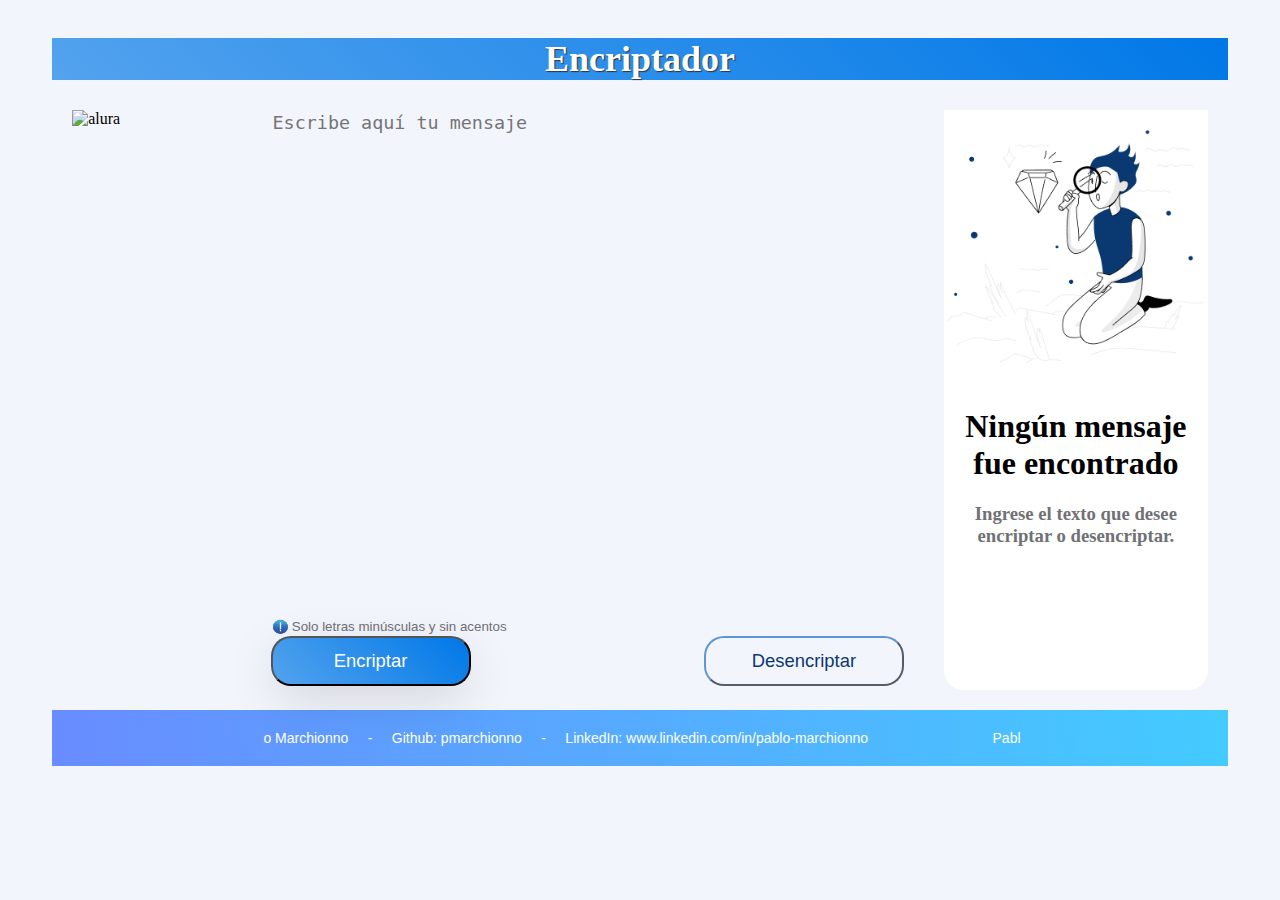
==== index.html @ cb8311ba "first commit" ====
<!DOCTYPE html>
<html lang="en">
  <head>
    <meta charset="utf-8" />
    <title>Encriptador</title>
    <link rel="stylesheet" href="./encriptador.css" />
  </head>

  <body onLoad="scroll();">
    <div class="content">
      <h2 class="encriptador_tittle">Encriptador</h2>
      <div class="content-areas">
          <div class="letter">
            <img src="./images/alura.png" alt="alura" />
  
            <!-- <figure class="icon-cards mt-3">
              <div class="icon-cards__content">
                <div
                  class="icon-cards__item d-flex align-items-center justify-content-center"
                >
                  <span class="h1"><img src="./images/github.png" alt="github logo" /></span>
                </div>
                <div
                  class="icon-cards__item d-flex align-items-center justify-content-center"
                >
                  <span class="h1"><img src="./images/linkedin.png" alt="linkedin logo" /></span>
                </div>
                <div
                  class="icon-cards__item d-flex align-items-center justify-content-center"
                >
                  <span class="h1"><img src="./images/github.png" alt="github logo" /></span>
                </div>
                
              </div>
            </figure> -->
  
            <!-- <div class="content__container">
              <ul class="content__container__list">
                <li class="content__container__list__item">
                  <a
                    href="https://github.com/pmarchionno"
                    target="_blank"
                    rel="noopener noreferrer"
                    ><img src="./images/github.png" alt="github logo" /></a
                  >GitHub
                </li>
                <li class="content__container__list__item">
                  <a
                    href="https://www.linkedin.com/in/pablo-marchionno/"
                    target="_blank"
                    rel="noopener noreferrer"
                    ><img src="./images/linkedin.png" alt="linkedin logo" /></a
                  >LinkeIn
                </li>
                <li class="content__container__list__item">
                  <a
                    href="https://github.com/pmarchionno"
                    target="_blank"
                    rel="noopener noreferrer"
                    ><img src="./images/github.png" alt="github logo" /></a
                  >GitHub
                </li>
                <li class="content__container__list__item">
                  <a
                    href="https://www.linkedin.com/in/pablo-marchionno/"
                    target="_blank"
                    rel="noopener noreferrer"
                    ><img src="./images/linkedin.png" alt="linkedin logo" /></a
                  >LinkeIn
                </li>
              </ul>
            </div> -->
        </div>

        <div class="area1">
          <textarea
            name="mensaje1"
            id="mensaje1"
            class="textarea-enc"
            rows="10"
            cols="50"
            placeholder="Escribe aquí tu mensaje"
          ></textarea>

          <div class="alert-div">
            <img src="./images//alert2.png" alt="alert" class="alert-img" />
            <input
              type="text"
              class="input-alert-message"
              value="Solo letras minúsculas y sin acentos"
              readonly
            />
          </div>

          <div class="btn-content">
            <button
              name="encriptar"
              onclick="encriptar()"
              class="btn-encriptar"
            >
              Encriptar
            </button>
            <button
              name="recibir"
              onclick="desencriptar()"
              class="btn-desencriptar"
            >
              Desencriptar
            </button>
          </div>
        </div>

        <div class="area2">
          <textarea
            name="mensaje2"
            id="mensaje2"
            class="textarea-dec no-visible"
            rows="10"
            cols="50"
            readonly
            placeholder="Aquí se verá tu mensaje encriptado/desencriptado"
          ></textarea>
          <div class="textarea-background" id="textarea-background-id">
            <img
              src="./images/nada.png"
              alt="image-nada"
              name="image-nada"
              class="image-nada"
            />
            <h1 class="text-center" style="display: block">
              Ningún mensaje fue encontrado
            </h1>
            <h3 class="text-center2" style="display: block">
              Ingrese el texto que desee encriptar o desencriptar.
            </h3>
          </div>
          
          <div class="btn-content-copy" name="btn-content-copy">
            <div class="alert-div2">
              <input
                type="text"
                class="input-alert-message"
                value=""
                readonly
              />
            </div>

            <div class="btn-copy-class">
              <button
                name="copiar"
                id="copiar"
                onclick="copiarAlPortapapeles()"
                class="btn-copy"
                style="display: none"
              >
                Copiar
              </button>

            </div>
          </div>

        </div>

      </div>

      

    <footer>
        <form name="frm" class="frm-rodapie">
          <div class="rodapie-topo">
            <div class="container"><a href="#" class="rodapie-topo__label">
              <input type="text" name="w" class="rodapie" readonly />
              </a>
          </div>
        </form>
    </footer>

    <script>
      var mensaje1 = document.getElementsByName("mensaje1");
      var mensaje2 = document.getElementsByName("mensaje2");

      var btnEncriptar = document.getElementsByName("encriptar");
      var btnDesencriptar = document.getElementsByName("desencriptar");

      var dic = {
        e: "enter",
        i: "imes",
        a: "ai",
        o: "ober",
        u: "ufat",
      };

      function encriptar() {
        let texto = document.querySelectorAll("textarea")[0].value;
        let result = "";

        if (
          texto.indexOf(dic["a"]) >= 0 ||
          texto.indexOf(dic["e"]) >= 0 ||
          texto.indexOf(dic["i"]) >= 0 ||
          texto.indexOf(dic["o"]) >= 0 ||
          texto.indexOf(dic["u"]) >= 0
        ) {
          var notification = new Notification(
            "El mensaje ya se encuentra encriptado"
          );
          setTimeout(function () {
            notification.close();
          }, 2000);
          alert("El mensaje ya se encuentra encriptado");
        } else {
          for (let i = 0; i < texto.length; i++) {
            if (dic[texto[i]]) {
              result += dic[texto[i]];
            } else {
              result += texto[i];
            }
          }
          if (result.length > 0) {
            document
              .querySelectorAll("textarea")[1]
              .setAttribute("class", "textarea-dec");

            document.getElementById("textarea-background-id").style.display =
              "none";
            document.getElementById("copiar").style.display = "block";

            var notification = new Notification(
              "El mensaje ha sido encriptado"
            );
            setTimeout(function () {
              notification.close();
            }, 2000);
          } else {
            document
              .querySelectorAll("textarea")[1]
              .setAttribute("class", "no-visible");

            document.getElementById("textarea-background-id").style.display =
              "block";
            document.getElementById("copiar").style.display = "none";
          }
          document.querySelectorAll("textarea")[1].value = result;
        }
      }

      function replaceTextDic(texto) {
        let result = texto;

        for (var i in dic) {
          result = result.replaceAll(dic[i], i);
        }

        if (result.length > 0) {
          document
            .querySelectorAll("textarea")[1]
            .setAttribute("class", "textarea-dec");
        } else {
          document
            .querySelectorAll("textarea")[1]
            .setAttribute("class", "no-visible");
        }
        return result;
      }

      function desencriptar() {
        let texto = document.querySelectorAll("textarea")[0].value;
        let result = "";

        result = replaceTextDic(texto);
        document.querySelectorAll("textarea")[1].value = result;
        if (result.length > 0) {
          document.getElementById("textarea-background-id").style.display =
            "none";
          document.getElementById("copiar").style.display = "block";
          var notification = new Notification(
            "El mensaje ha sido desencriptado"
          );
          setTimeout(function () {
            notification.close();
          }, 2000);
        } else {
          document.getElementById("textarea-background-id").style.display =
            "block";
          document.getElementById("copiar").style.display = "none";
        }
      }

      function copiarTextClipBoard_v1() {
        let texto = document.querySelectorAll("textarea")[1];
        let copy = texto.select();
        document.execCommand("copy");
        var notification = new Notification("El mensaje ha sido copiado");
        setTimeout(function () {
          notification.close();
        }, 2000);

        alert("Copied!");
      }

      function copiarAlPortapapelesOK() {
        let textarea = document.querySelectorAll("textarea")[1].select();
        document.execCommand("copy");
      }

      function copiarAlPortapapeles() {
        // Creamos un campo de texto "oculto"
        var aux = document.createElement("textarea");
        // Añadimos el campo a la página
        document.body.appendChild(aux);

        let texto = document.querySelectorAll("textarea")[1].value;
        // Asignamos el contenido del elemento
        aux.setAttribute("value", texto);
        aux.value = texto;
        aux.setAttribute("readonly", "");

        // Seleccionamos todo el contenido del campo
        aux.select();

        // Copiamos el texto seleccionado
        document.execCommand("copy");

        // Eliminamos el campo de la página
        document.body.removeChild(aux);
        var notification = new Notification("El mensaje ha sido copiado");
        setTimeout(function () {
          notification.close();
        }, 2000);
      }

      var rodapie =
        "Pablo Marchionno     -     " +
        "Github: pmarchionno     -     " +
        "LinkedIn: www.linkedin.com/in/pablo-marchionno                                ";

      function scroll() {
        document.frm.w.value = rodapie;
        rodapie = rodapie.substring(1, rodapie.length) + rodapie.charAt(0);
        window.setTimeout("scroll()", 150);
      }

      function classToggleAnimation() {
        var el = document.querySelector(".icon-cards__content");
        el.classList.toggle("step-animation");
      }

      // document
      //   .querySelector("#toggle-animation")
      //   .addEventListener("click", classToggleAnimation);
    </script>
  </body>
</html>
---- encriptador.css ----
body {
  display: grid;
  justify-content: center;
  background-color: rgb(243, 245, 252);
}

.encriptador_tittle {
  font-family: 'Dancing Script', cursive;
  text-align: center;
	font-size: 36px;
	/* margin-bottom: 30px; */
  width: 100%;
	/* height: 100%; */
	/* padding: 50px; */
	color: #FFF;
	text-shadow: 1px 1px 1px #333;
  background-image: linear-gradient(45deg, rgba(0, 120, 231, 0.66), #0078e7);
  /* font-weight: 700;
  line-height: 24px;
  margin-bottom: 1rem; */
}

.content {
  /* width: 1440px;
  height: 1024px; */
  border-color: cornflowerblue;
  /* border: dashed; */
  background-color: rgb(243, 245, 252);
}

.content-areas {
  display: flex;
  /* margin: 10px 20px 10px 20px; */
}

button {
  border-radius: 20px;
  width: 200px;
  height: 50px;
}

textarea {
  resize: none;
}

.btn-content {
  display: flex;
  justify-content: space-between;
}

.btn-copy-class {
  display: flex;
  justify-content: center;
}

.btn-content-copy {
  display: flex;
  justify-content: center;
  flex-direction: column;
}

.btn-encriptar {
  background: linear-gradient(45deg, rgba(0, 120, 231, 0.66), #0078e7);
  box-shadow: 0 14px 50px -4px hsla(0, 0%, 0%, 0.15);
  color: white;
  font-size: 1.15rem;
  cursor: pointer;
}

.btn-desencriptar {
  background-color: transparent;
  color: rgb(10, 56, 113);
  border-color: rgb(10, 56, 113, 0.66);
  font-size: 1.15rem;
  cursor: pointer;
}

.btn-copy {
  background-color: transparent;
  color: rgb(10, 56, 113);
  border-color: rgb(10, 56, 113, 0.66);
  font-size: 1.15rem;
  cursor: pointer;
}

.btn-copy-no-visible {
  background-color: transparent;
  color: rgb(10, 56, 113);
  border-color: rgb(10, 56, 113, 0.66);
  font-size: 1.15rem;
  cursor: pointer;
  visibility: hidden;
}

.textarea-enc {
  width: 100%;
  background-color: transparent;
  border: none;
  height: 500px;
  font-size: 1.15rem;
  color: rgb(10, 56, 113);
}

.textarea-enc:focus {
  outline: none;
}

.textarea-dec {
  width: 100%;
  background-color: transparent;
  border: none;
  height: 500px;
  font-size: 1.15rem;
}

.textarea-dec:focus {
  outline: none;
}

.textarea-init {
  width: 100%;
  background-color: transparent;
  border: none;
  height: 500px;
  font-size: 1.15rem;
  background-image: url("./images/nada.png");
  background-repeat: no-repeat;
}

.textarea-background {
  width: 100%;
  height: 500px;
}

.letter {
  width: 15%;
  margin: 0px 20px 0px 20px;
}

.area1 {
  width: 60%;
  margin: 0px 20px 0px 20px;
}

.area2 {
  width: 25%;
  height: 580px;
  background-color: white;
  border-radius: 20px;
  margin: 0px 20px 20px 20px;
}

.frm-rodapie {
  width: 100%;
}

.rodapie {
  border: none;
  background-color: transparent;
  width: 100%;
  color: white;
  font-size: 14px;
  /* text-transform: uppercase; */
  text-decoration: none;
  text-align: center;
}

.rodapie:focus {
  outline: none;
}

.rodapie-topo {
  background-image: linear-gradient(265deg, #43cbff, #688cff);
  padding: 1.2em 0;
  color: white;
}

.rodapie-topo::after,
.rodapie-topo::before {
  box-sizing: inherit;
  margin: 0;
  padding: 0;
}

.rodapie-topo__label:hover {
  opacity: 0.5;
}

.input-alert-message {
  width: 100%;
  background-color: transparent;
  border: none;
  color: rgb(112, 113, 117);
}

.input-alert-message:focus {
  outline: none;
}

.alert-div {
  color: rgb(112, 113, 117);
  display: flex;
}

.alert-div {
  color: rgb(112, 113, 117);
  display: flex;
  height: 18px;
}

.alert-img {
  width: 20px;
}

.image-nada {
  display: inline;
  width: 100%;
  height: auto;
}

.no-visible {
  display: none;
}

.text-center {
  text-align: center;
}

.text-center2 {
  text-align: center;
  color: rgb(112, 113, 117);
}

.frm-rodapie {
  width: 100%;
}

@media only screen and (max-width: 600px) {
  .content {
    /* width: 576; */
    /* height: 1024px; */
    border-color: cornflowerblue;
    /* border: dashed; */
    background-color: rgb(243, 245, 252);
    /* background-color: blueviolet; */
  }

  .textarea-init {
    width: 100%;
    background-color: transparent;
    border: none;
    height: 500px;
    font-size: 1.15rem;
  }

  .content-areas {
    display: flex;
    margin: 10px 30px 10px 10px;
    flex-direction: column;
  }

  .letter {
    width: 100%;
    margin: 0px 10px 0 10px;
  }
  
  .area1 {
    width: 100%;
    margin: 0px 10px 0 10px;
  }
  
  .area2 {
    width: 100%;
    height: 250px;
    background-color: white;
    border-radius: 20px;
    margin: 0px 10px 0 10px;
  }
  
  .btn-content {
    display: flex;
    justify-content: space-between;
    flex-direction: column;
  }

  .textarea-dec {
    width: 100%;
    background-color: transparent;
    border: none;
    height: 150px;
    font-size: 1.15rem;
  }

  button {
    border-radius: 20px;
    width: 100%;
    height: 50px;
    margin: 10px 0 5px 0px;
  }

  .image-nada {
    display: inline;
    width: 0px;
    height: 0px;
  }
  
  .btn-copy {
    background-color: transparent;
    color: rgb(10, 56, 113);
    border-color: rgb(10, 56, 113, 0.66);
    font-size: 1.15rem;
    cursor: pointer;
    width: 90%;
  }
}

/* ***************************** */
.icon-cards {
  position: relative;
  width: 60vw;
  height: 40vw;
  max-width: 380px;
  max-height: 250px;
  margin: 0;
  color: white;
  perspective: 1000px;
  transform-origin: center;
}
.icon-cards__content {
  position: absolute;
  width: 100%;
  height: 100%;
  transform-origin: center;
  transform-style: preserve-3d;
  transform: translateZ(-30vw) rotateY(0);
  animation: carousel 10s infinite cubic-bezier(0.77, 0, 0.175, 1) forwards;
}
.icon-cards__content.step-animation {
  animation: carousel 8s infinite steps(1) forwards;
}
.icon-cards__item {
  position: absolute;
  top: 0;
  left: 0;
  right: 0;
  bottom: 0;
  width: 60vw;
  height: 40vw;
  max-width: 380px;
  max-height: 250px;
  box-shadow: 0 5px 20px rgba(0, 0, 0, 0.1);
  border-radius: 6px;
  transform-origin: center;
}
.icon-cards__item:nth-child(1) {
  background: #fdd94f;
  transform: rotateY(0) translateZ(35vw);
}
.icon-cards__item:nth-child(2) {
  background: #f87949;
  transform: rotateY(120deg) translateZ(35vw);
}
.icon-cards__item:nth-child(3) {
  background: #fbab48;
  transform: rotateY(240deg) translateZ(35vw);
}
@keyframes carousel {
  0%,
  17.5% {
    transform: translateZ(-35vw) rotateY(0);
  }
  27.5%,
  45% {
    transform: translateZ(-35vw) rotateY(-120deg);
  }
  55%,
  72.5% {
    transform: translateZ(-35vw) rotateY(-240deg);
  }
  82.5%,
  100% {
    transform: translateZ(-35vw) rotateY(-360deg);
  }
}

/* ******************************* */

.content__container {
  font-weight: 600;
  overflow: hidden;
  height: 40px;
  padding: 0 40px;
}
.content__container:before {
  content: "[";
  left: 0;
}
.content__container:after {
  content: "]";
  position: absolute;
  right: 0;
}
.content__container:after,
.content__container:before {
  position: absolute;
  top: 0;
  color: #16a085;
  font-size: 42px;
  line-height: 40px;
  -webkit-animation-name: opacity;
  -webkit-animation-duration: 2s;
  -webkit-animation-iteration-count: infinite;
  animation-name: opacity;
  animation-duration: 2s;
  animation-iteration-count: infinite;
}
.content__container__text {
  display: inline;
  float: left;
  margin: 0;
}

.content__container__list {
  margin-top: 0;
  padding-left: 110px;
  text-align: left;
  list-style: none;
  -webkit-animation-name: change;
  -webkit-animation-duration: 10s;
  -webkit-animation-iteration-count: infinite;
  animation-name: change;
  animation-duration: 10s;
  animation-iteration-count: infinite;
}
.content__container__list__item {
  line-height: 40px;
  margin: 0;
}
@-webkit-keyframes opacity {
  0%,
  100% {
    opacity: 0;
  }
  50% {
    opacity: 1;
  }
}
@-webkit-keyframes change {
  0%,
  12.66%,
  100% {
    transform: translate3d(0, 0, 0);
  }
  16.66%,
  29.32% {
    transform: translate3d(0, -25%, 0);
  }
  33.32%,
  45.98% {
    transform: translate3d(0, -50%, 0);
  }
  49.98%,
  62.64% {
    transform: translate3d(0, -75%, 0);
  }
  66.64%,
  79.3% {
    transform: translate3d(0, -50%, 0);
  }
  83.3%,
  95.96% {
    transform: translate3d(0, -25%, 0);
  }
}
@-o-keyframes opacity {
  0%,
  100% {
    opacity: 0;
  }
  50% {
    opacity: 1;
  }
}
@-o-keyframes change {
  0%,
  12.66%,
  100% {
    transform: translate3d(0, 0, 0);
  }
  16.66%,
  29.32% {
    transform: translate3d(0, -25%, 0);
  }
  33.32%,
  45.98% {
    transform: translate3d(0, -50%, 0);
  }
  49.98%,
  62.64% {
    transform: translate3d(0, -75%, 0);
  }
  66.64%,
  79.3% {
    transform: translate3d(0, -50%, 0);
  }
  83.3%,
  95.96% {
    transform: translate3d(0, -25%, 0);
  }
}
@-moz-keyframes opacity {
  0%,
  100% {
    opacity: 0;
  }
  50% {
    opacity: 1;
  }
}
@-moz-keyframes change {
  0%,
  12.66%,
  100% {
    transform: translate3d(0, 0, 0);
  }
  16.66%,
  29.32% {
    transform: translate3d(0, -25%, 0);
  }
  33.32%,
  45.98% {
    transform: translate3d(0, -50%, 0);
  }
  49.98%,
  62.64% {
    transform: translate3d(0, -75%, 0);
  }
  66.64%,
  79.3% {
    transform: translate3d(0, -50%, 0);
  }
  83.3%,
  95.96% {
    transform: translate3d(0, -25%, 0);
  }
}
@keyframes opacity {
  0%,
  100% {
    opacity: 0;
  }
  50% {
    opacity: 1;
  }
}
@keyframes change {
  0%,
  12.66%,
  100% {
    transform: translate3d(0, 0, 0);
  }
  16.66%,
  29.32% {
    transform: translate3d(0, -25%, 0);
  }
  33.32%,
  45.98% {
    transform: translate3d(0, -50%, 0);
  }
  49.98%,
  62.64% {
    transform: translate3d(0, -75%, 0);
  }
  66.64%,
  79.3% {
    transform: translate3d(0, -50%, 0);
  }
  83.3%,
  95.96% {
    transform: translate3d(0, -25%, 0);
  }
}

/***********************/
.artigos-topo {
  background-image: linear-gradient(265deg, #43cbff, #688cff);
  padding: 1.2em 0;
  color: white;
}

.artigos-topo::after,
.artigos-topo::before {
  box-sizing: inherit;
  margin: 0;
  padding: 0;
}

.artigos-topo__label:hover {
  opacity: 0.5;
}

.artigos-topo__label {
  color: white;
  font-size: 14px;
  text-transform: uppercase;
  text-decoration: none;
}
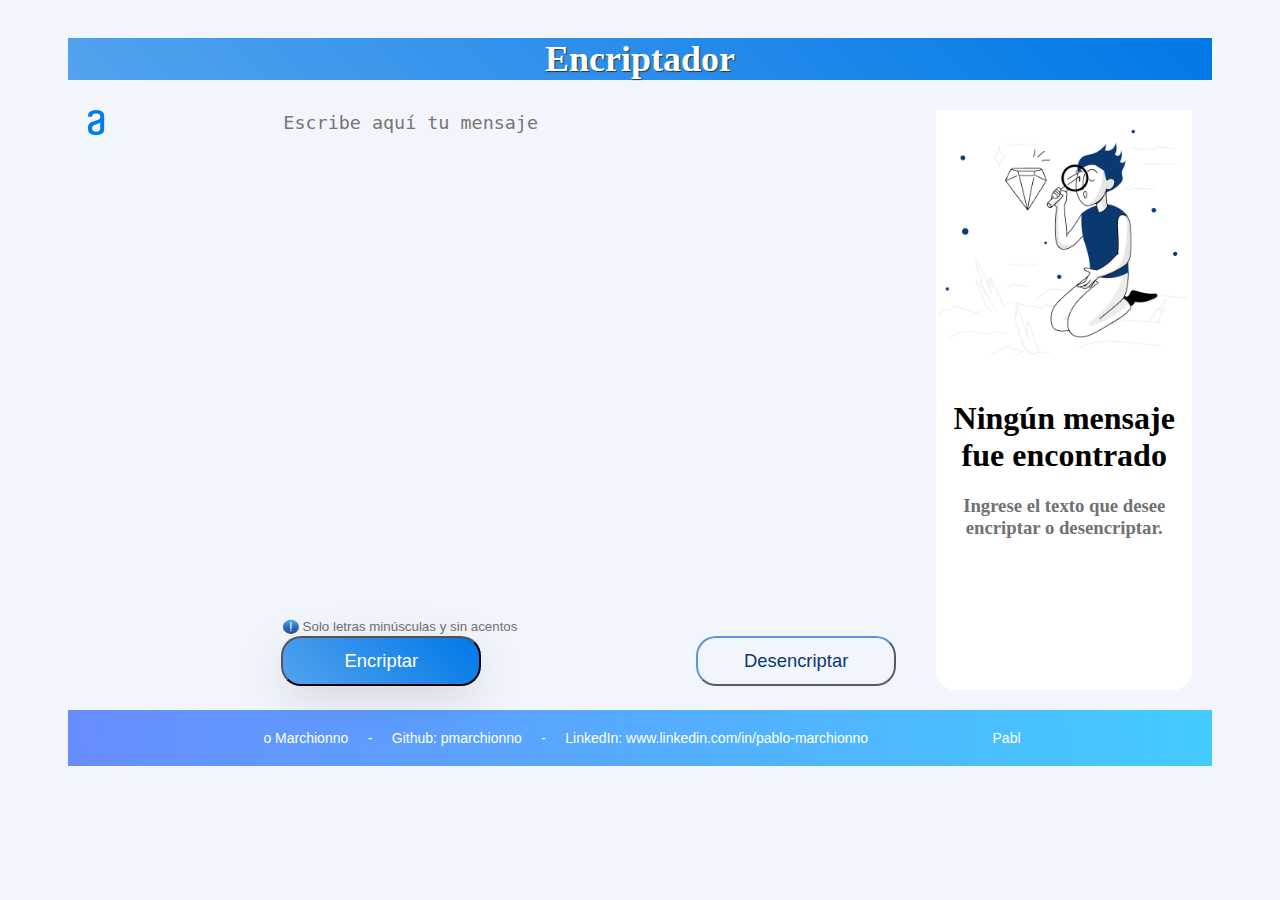
==== commit d6f8e727: "add readme" ====
--- a/index.html
+++ b/index.html
@@ -3,7 +3,7 @@
   <head>
     <meta charset="utf-8" />
     <title>Encriptador</title>
-    <link rel="stylesheet" href="./encriptador.css" />
+    <link rel="stylesheet" href="style.css">
   </head>
 
   <body onLoad="scroll();">
@@ -12,65 +12,7 @@
       <div class="content-areas">
           <div class="letter">
             <img src="./images/alura.png" alt="alura" />
-  
-            <!-- <figure class="icon-cards mt-3">
-              <div class="icon-cards__content">
-                <div
-                  class="icon-cards__item d-flex align-items-center justify-content-center"
-                >
-                  <span class="h1"><img src="./images/github.png" alt="github logo" /></span>
-                </div>
-                <div
-                  class="icon-cards__item d-flex align-items-center justify-content-center"
-                >
-                  <span class="h1"><img src="./images/linkedin.png" alt="linkedin logo" /></span>
-                </div>
-                <div
-                  class="icon-cards__item d-flex align-items-center justify-content-center"
-                >
-                  <span class="h1"><img src="./images/github.png" alt="github logo" /></span>
-                </div>
-                
-              </div>
-            </figure> -->
-  
-            <!-- <div class="content__container">
-              <ul class="content__container__list">
-                <li class="content__container__list__item">
-                  <a
-                    href="https://github.com/pmarchionno"
-                    target="_blank"
-                    rel="noopener noreferrer"
-                    ><img src="./images/github.png" alt="github logo" /></a
-                  >GitHub
-                </li>
-                <li class="content__container__list__item">
-                  <a
-                    href="https://www.linkedin.com/in/pablo-marchionno/"
-                    target="_blank"
-                    rel="noopener noreferrer"
-                    ><img src="./images/linkedin.png" alt="linkedin logo" /></a
-                  >LinkeIn
-                </li>
-                <li class="content__container__list__item">
-                  <a
-                    href="https://github.com/pmarchionno"
-                    target="_blank"
-                    rel="noopener noreferrer"
-                    ><img src="./images/github.png" alt="github logo" /></a
-                  >GitHub
-                </li>
-                <li class="content__container__list__item">
-                  <a
-                    href="https://www.linkedin.com/in/pablo-marchionno/"
-                    target="_blank"
-                    rel="noopener noreferrer"
-                    ><img src="./images/linkedin.png" alt="linkedin logo" /></a
-                  >LinkeIn
-                </li>
-              </ul>
-            </div> -->
-        </div>
+          </div>
 
         <div class="area1">
           <textarea
@@ -163,7 +105,6 @@
 
       </div>
 
-      
 
     <footer>
         <form name="frm" class="frm-rodapie">
@@ -175,179 +116,6 @@
         </form>
     </footer>
 
-    <script>
-      var mensaje1 = document.getElementsByName("mensaje1");
-      var mensaje2 = document.getElementsByName("mensaje2");
-
-      var btnEncriptar = document.getElementsByName("encriptar");
-      var btnDesencriptar = document.getElementsByName("desencriptar");
-
-      var dic = {
-        e: "enter",
-        i: "imes",
-        a: "ai",
-        o: "ober",
-        u: "ufat",
-      };
-
-      function encriptar() {
-        let texto = document.querySelectorAll("textarea")[0].value;
-        let result = "";
-
-        if (
-          texto.indexOf(dic["a"]) >= 0 ||
-          texto.indexOf(dic["e"]) >= 0 ||
-          texto.indexOf(dic["i"]) >= 0 ||
-          texto.indexOf(dic["o"]) >= 0 ||
-          texto.indexOf(dic["u"]) >= 0
-        ) {
-          var notification = new Notification(
-            "El mensaje ya se encuentra encriptado"
-          );
-          setTimeout(function () {
-            notification.close();
-          }, 2000);
-          alert("El mensaje ya se encuentra encriptado");
-        } else {
-          for (let i = 0; i < texto.length; i++) {
-            if (dic[texto[i]]) {
-              result += dic[texto[i]];
-            } else {
-              result += texto[i];
-            }
-          }
-          if (result.length > 0) {
-            document
-              .querySelectorAll("textarea")[1]
-              .setAttribute("class", "textarea-dec");
-
-            document.getElementById("textarea-background-id").style.display =
-              "none";
-            document.getElementById("copiar").style.display = "block";
-
-            var notification = new Notification(
-              "El mensaje ha sido encriptado"
-            );
-            setTimeout(function () {
-              notification.close();
-            }, 2000);
-          } else {
-            document
-              .querySelectorAll("textarea")[1]
-              .setAttribute("class", "no-visible");
-
-            document.getElementById("textarea-background-id").style.display =
-              "block";
-            document.getElementById("copiar").style.display = "none";
-          }
-          document.querySelectorAll("textarea")[1].value = result;
-        }
-      }
-
-      function replaceTextDic(texto) {
-        let result = texto;
-
-        for (var i in dic) {
-          result = result.replaceAll(dic[i], i);
-        }
-
-        if (result.length > 0) {
-          document
-            .querySelectorAll("textarea")[1]
-            .setAttribute("class", "textarea-dec");
-        } else {
-          document
-            .querySelectorAll("textarea")[1]
-            .setAttribute("class", "no-visible");
-        }
-        return result;
-      }
-
-      function desencriptar() {
-        let texto = document.querySelectorAll("textarea")[0].value;
-        let result = "";
-
-        result = replaceTextDic(texto);
-        document.querySelectorAll("textarea")[1].value = result;
-        if (result.length > 0) {
-          document.getElementById("textarea-background-id").style.display =
-            "none";
-          document.getElementById("copiar").style.display = "block";
-          var notification = new Notification(
-            "El mensaje ha sido desencriptado"
-          );
-          setTimeout(function () {
-            notification.close();
-          }, 2000);
-        } else {
-          document.getElementById("textarea-background-id").style.display =
-            "block";
-          document.getElementById("copiar").style.display = "none";
-        }
-      }
-
-      function copiarTextClipBoard_v1() {
-        let texto = document.querySelectorAll("textarea")[1];
-        let copy = texto.select();
-        document.execCommand("copy");
-        var notification = new Notification("El mensaje ha sido copiado");
-        setTimeout(function () {
-          notification.close();
-        }, 2000);
-
-        alert("Copied!");
-      }
-
-      function copiarAlPortapapelesOK() {
-        let textarea = document.querySelectorAll("textarea")[1].select();
-        document.execCommand("copy");
-      }
-
-      function copiarAlPortapapeles() {
-        // Creamos un campo de texto "oculto"
-        var aux = document.createElement("textarea");
-        // Añadimos el campo a la página
-        document.body.appendChild(aux);
-
-        let texto = document.querySelectorAll("textarea")[1].value;
-        // Asignamos el contenido del elemento
-        aux.setAttribute("value", texto);
-        aux.value = texto;
-        aux.setAttribute("readonly", "");
-
-        // Seleccionamos todo el contenido del campo
-        aux.select();
-
-        // Copiamos el texto seleccionado
-        document.execCommand("copy");
-
-        // Eliminamos el campo de la página
-        document.body.removeChild(aux);
-        var notification = new Notification("El mensaje ha sido copiado");
-        setTimeout(function () {
-          notification.close();
-        }, 2000);
-      }
-
-      var rodapie =
-        "Pablo Marchionno     -     " +
-        "Github: pmarchionno     -     " +
-        "LinkedIn: www.linkedin.com/in/pablo-marchionno                                ";
-
-      function scroll() {
-        document.frm.w.value = rodapie;
-        rodapie = rodapie.substring(1, rodapie.length) + rodapie.charAt(0);
-        window.setTimeout("scroll()", 150);
-      }
-
-      function classToggleAnimation() {
-        var el = document.querySelector(".icon-cards__content");
-        el.classList.toggle("step-animation");
-      }
-
-      // document
-      //   .querySelector("#toggle-animation")
-      //   .addEventListener("click", classToggleAnimation);
-    </script>
+    <script src="script.js"></script>
   </body>
 </html>
--- a/style.css
+++ b/style.css
@@ -0,0 +1,607 @@
+body {
+  display: grid;
+  justify-content: center;
+  background-color: rgb(243, 245, 252);
+}
+
+.encriptador_tittle {
+  font-family: 'Dancing Script', cursive;
+  text-align: center;
+	font-size: 36px;
+	/* margin-bottom: 30px; */
+  width: 100%;
+	/* height: 100%; */
+	/* padding: 50px; */
+	color: #FFF;
+	text-shadow: 1px 1px 1px #333;
+  background-image: linear-gradient(45deg, rgba(0, 120, 231, 0.66), #0078e7);
+  /* font-weight: 700;
+  line-height: 24px;
+  margin-bottom: 1rem; */
+}
+
+.content {
+  /* width: 1440px;
+  height: 1024px; */
+  border-color: cornflowerblue;
+  /* border: dashed; */
+  background-color: rgb(243, 245, 252);
+}
+
+.content-areas {
+  display: flex;
+  /* margin: 10px 20px 10px 20px; */
+}
+
+button {
+  border-radius: 20px;
+  width: 200px;
+  height: 50px;
+}
+
+textarea {
+  resize: none;
+}
+
+.btn-content {
+  display: flex;
+  justify-content: space-between;
+}
+
+.btn-copy-class {
+  display: flex;
+  justify-content: center;
+}
+
+.btn-content-copy {
+  display: flex;
+  justify-content: center;
+  flex-direction: column;
+}
+
+.btn-encriptar {
+  background: linear-gradient(45deg, rgba(0, 120, 231, 0.66), #0078e7);
+  box-shadow: 0 14px 50px -4px hsla(0, 0%, 0%, 0.15);
+  color: white;
+  font-size: 1.15rem;
+  cursor: pointer;
+}
+
+.btn-desencriptar {
+  background-color: transparent;
+  color: rgb(10, 56, 113);
+  border-color: rgb(10, 56, 113, 0.66);
+  font-size: 1.15rem;
+  cursor: pointer;
+}
+
+.btn-copy {
+  background-color: transparent;
+  color: rgb(10, 56, 113);
+  border-color: rgb(10, 56, 113, 0.66);
+  font-size: 1.15rem;
+  cursor: pointer;
+}
+
+.btn-copy-no-visible {
+  background-color: transparent;
+  color: rgb(10, 56, 113);
+  border-color: rgb(10, 56, 113, 0.66);
+  font-size: 1.15rem;
+  cursor: pointer;
+  visibility: hidden;
+}
+
+.textarea-enc {
+  width: 100%;
+  background-color: transparent;
+  border: none;
+  height: 500px;
+  font-size: 1.15rem;
+  color: rgb(10, 56, 113);
+}
+
+.textarea-enc:focus {
+  outline: none;
+}
+
+.textarea-dec {
+  width: 100%;
+  background-color: transparent;
+  border: none;
+  height: 500px;
+  font-size: 1.15rem;
+}
+
+.textarea-dec:focus {
+  outline: none;
+}
+
+.textarea-init {
+  width: 100%;
+  background-color: transparent;
+  border: none;
+  height: 500px;
+  font-size: 1.15rem;
+  background-image: url("./images/nada.png");
+  background-repeat: no-repeat;
+}
+
+.textarea-background {
+  width: 100%;
+  height: 500px;
+}
+
+.letter {
+  width: 15%;
+  margin: 0px 20px 0px 20px;
+}
+
+.area1 {
+  width: 60%;
+  margin: 0px 20px 0px 20px;
+}
+
+.area2 {
+  width: 25%;
+  height: 580px;
+  background-color: white;
+  border-radius: 20px;
+  margin: 0px 20px 20px 20px;
+}
+
+.frm-rodapie {
+  width: 100%;
+}
+
+.rodapie {
+  border: none;
+  background-color: transparent;
+  width: 100%;
+  color: white;
+  font-size: 14px;
+  /* text-transform: uppercase; */
+  text-decoration: none;
+  text-align: center;
+}
+
+.rodapie:focus {
+  outline: none;
+}
+
+.rodapie-topo {
+  background-image: linear-gradient(265deg, #43cbff, #688cff);
+  padding: 1.2em 0;
+  color: white;
+}
+
+.rodapie-topo::after,
+.rodapie-topo::before {
+  box-sizing: inherit;
+  margin: 0;
+  padding: 0;
+}
+
+.rodapie-topo__label:hover {
+  opacity: 0.5;
+}
+
+.input-alert-message {
+  width: 100%;
+  background-color: transparent;
+  border: none;
+  color: rgb(112, 113, 117);
+}
+
+.input-alert-message:focus {
+  outline: none;
+}
+
+.alert-div {
+  color: rgb(112, 113, 117);
+  display: flex;
+}
+
+.alert-div {
+  color: rgb(112, 113, 117);
+  display: flex;
+  height: 18px;
+}
+
+.alert-img {
+  width: 20px;
+}
+
+.image-nada {
+  display: inline;
+  width: 100%;
+  height: auto;
+}
+
+.no-visible {
+  display: none;
+}
+
+.text-center {
+  text-align: center;
+}
+
+.text-center2 {
+  text-align: center;
+  color: rgb(112, 113, 117);
+}
+
+.frm-rodapie {
+  width: 100%;
+}
+
+@media only screen and (max-width: 600px) {
+  .content {
+    /* width: 576; */
+    /* height: 1024px; */
+    border-color: cornflowerblue;
+    /* border: dashed; */
+    background-color: rgb(243, 245, 252);
+    /* background-color: blueviolet; */
+  }
+
+  .textarea-init {
+    width: 100%;
+    background-color: transparent;
+    border: none;
+    height: 500px;
+    font-size: 1.15rem;
+  }
+
+  .content-areas {
+    display: flex;
+    margin: 10px 30px 10px 10px;
+    flex-direction: column;
+  }
+
+  .letter {
+    width: 100%;
+    margin: 0px 10px 0 10px;
+  }
+  
+  .area1 {
+    width: 100%;
+    margin: 0px 10px 0 10px;
+  }
+  
+  .area2 {
+    width: 100%;
+    height: 250px;
+    background-color: white;
+    border-radius: 20px;
+    margin: 0px 10px 0 10px;
+  }
+  
+  .btn-content {
+    display: flex;
+    justify-content: space-between;
+    flex-direction: column;
+  }
+
+  .textarea-dec {
+    width: 100%;
+    background-color: transparent;
+    border: none;
+    height: 150px;
+    font-size: 1.15rem;
+  }
+
+  button {
+    border-radius: 20px;
+    width: 100%;
+    height: 50px;
+    margin: 10px 0 5px 0px;
+  }
+
+  .image-nada {
+    display: inline;
+    width: 0px;
+    height: 0px;
+  }
+  
+  .btn-copy {
+    background-color: transparent;
+    color: rgb(10, 56, 113);
+    border-color: rgb(10, 56, 113, 0.66);
+    font-size: 1.15rem;
+    cursor: pointer;
+    width: 90%;
+  }
+}
+
+/* ***************************** */
+.icon-cards {
+  position: relative;
+  width: 60vw;
+  height: 40vw;
+  max-width: 380px;
+  max-height: 250px;
+  margin: 0;
+  color: white;
+  perspective: 1000px;
+  transform-origin: center;
+}
+.icon-cards__content {
+  position: absolute;
+  width: 100%;
+  height: 100%;
+  transform-origin: center;
+  transform-style: preserve-3d;
+  transform: translateZ(-30vw) rotateY(0);
+  animation: carousel 10s infinite cubic-bezier(0.77, 0, 0.175, 1) forwards;
+}
+.icon-cards__content.step-animation {
+  animation: carousel 8s infinite steps(1) forwards;
+}
+.icon-cards__item {
+  position: absolute;
+  top: 0;
+  left: 0;
+  right: 0;
+  bottom: 0;
+  width: 60vw;
+  height: 40vw;
+  max-width: 380px;
+  max-height: 250px;
+  box-shadow: 0 5px 20px rgba(0, 0, 0, 0.1);
+  border-radius: 6px;
+  transform-origin: center;
+}
+.icon-cards__item:nth-child(1) {
+  background: #fdd94f;
+  transform: rotateY(0) translateZ(35vw);
+}
+.icon-cards__item:nth-child(2) {
+  background: #f87949;
+  transform: rotateY(120deg) translateZ(35vw);
+}
+.icon-cards__item:nth-child(3) {
+  background: #fbab48;
+  transform: rotateY(240deg) translateZ(35vw);
+}
+@keyframes carousel {
+  0%,
+  17.5% {
+    transform: translateZ(-35vw) rotateY(0);
+  }
+  27.5%,
+  45% {
+    transform: translateZ(-35vw) rotateY(-120deg);
+  }
+  55%,
+  72.5% {
+    transform: translateZ(-35vw) rotateY(-240deg);
+  }
+  82.5%,
+  100% {
+    transform: translateZ(-35vw) rotateY(-360deg);
+  }
+}
+
+/* ******************************* */
+
+.content__container {
+  font-weight: 600;
+  overflow: hidden;
+  height: 40px;
+  padding: 0 40px;
+}
+.content__container:before {
+  content: "[";
+  left: 0;
+}
+.content__container:after {
+  content: "]";
+  position: absolute;
+  right: 0;
+}
+.content__container:after,
+.content__container:before {
+  position: absolute;
+  top: 0;
+  color: #16a085;
+  font-size: 42px;
+  line-height: 40px;
+  -webkit-animation-name: opacity;
+  -webkit-animation-duration: 2s;
+  -webkit-animation-iteration-count: infinite;
+  animation-name: opacity;
+  animation-duration: 2s;
+  animation-iteration-count: infinite;
+}
+.content__container__text {
+  display: inline;
+  float: left;
+  margin: 0;
+}
+
+.content__container__list {
+  margin-top: 0;
+  padding-left: 110px;
+  text-align: left;
+  list-style: none;
+  -webkit-animation-name: change;
+  -webkit-animation-duration: 10s;
+  -webkit-animation-iteration-count: infinite;
+  animation-name: change;
+  animation-duration: 10s;
+  animation-iteration-count: infinite;
+}
+.content__container__list__item {
+  line-height: 40px;
+  margin: 0;
+}
+@-webkit-keyframes opacity {
+  0%,
+  100% {
+    opacity: 0;
+  }
+  50% {
+    opacity: 1;
+  }
+}
+@-webkit-keyframes change {
+  0%,
+  12.66%,
+  100% {
+    transform: translate3d(0, 0, 0);
+  }
+  16.66%,
+  29.32% {
+    transform: translate3d(0, -25%, 0);
+  }
+  33.32%,
+  45.98% {
+    transform: translate3d(0, -50%, 0);
+  }
+  49.98%,
+  62.64% {
+    transform: translate3d(0, -75%, 0);
+  }
+  66.64%,
+  79.3% {
+    transform: translate3d(0, -50%, 0);
+  }
+  83.3%,
+  95.96% {
+    transform: translate3d(0, -25%, 0);
+  }
+}
+@-o-keyframes opacity {
+  0%,
+  100% {
+    opacity: 0;
+  }
+  50% {
+    opacity: 1;
+  }
+}
+@-o-keyframes change {
+  0%,
+  12.66%,
+  100% {
+    transform: translate3d(0, 0, 0);
+  }
+  16.66%,
+  29.32% {
+    transform: translate3d(0, -25%, 0);
+  }
+  33.32%,
+  45.98% {
+    transform: translate3d(0, -50%, 0);
+  }
+  49.98%,
+  62.64% {
+    transform: translate3d(0, -75%, 0);
+  }
+  66.64%,
+  79.3% {
+    transform: translate3d(0, -50%, 0);
+  }
+  83.3%,
+  95.96% {
+    transform: translate3d(0, -25%, 0);
+  }
+}
+@-moz-keyframes opacity {
+  0%,
+  100% {
+    opacity: 0;
+  }
+  50% {
+    opacity: 1;
+  }
+}
+@-moz-keyframes change {
+  0%,
+  12.66%,
+  100% {
+    transform: translate3d(0, 0, 0);
+  }
+  16.66%,
+  29.32% {
+    transform: translate3d(0, -25%, 0);
+  }
+  33.32%,
+  45.98% {
+    transform: translate3d(0, -50%, 0);
+  }
+  49.98%,
+  62.64% {
+    transform: translate3d(0, -75%, 0);
+  }
+  66.64%,
+  79.3% {
+    transform: translate3d(0, -50%, 0);
+  }
+  83.3%,
+  95.96% {
+    transform: translate3d(0, -25%, 0);
+  }
+}
+@keyframes opacity {
+  0%,
+  100% {
+    opacity: 0;
+  }
+  50% {
+    opacity: 1;
+  }
+}
+@keyframes change {
+  0%,
+  12.66%,
+  100% {
+    transform: translate3d(0, 0, 0);
+  }
+  16.66%,
+  29.32% {
+    transform: translate3d(0, -25%, 0);
+  }
+  33.32%,
+  45.98% {
+    transform: translate3d(0, -50%, 0);
+  }
+  49.98%,
+  62.64% {
+    transform: translate3d(0, -75%, 0);
+  }
+  66.64%,
+  79.3% {
+    transform: translate3d(0, -50%, 0);
+  }
+  83.3%,
+  95.96% {
+    transform: translate3d(0, -25%, 0);
+  }
+}
+
+/***********************/
+.artigos-topo {
+  background-image: linear-gradient(265deg, #43cbff, #688cff);
+  padding: 1.2em 0;
+  color: white;
+}
+
+.artigos-topo::after,
+.artigos-topo::before {
+  box-sizing: inherit;
+  margin: 0;
+  padding: 0;
+}
+
+.artigos-topo__label:hover {
+  opacity: 0.5;
+}
+
+.artigos-topo__label {
+  color: white;
+  font-size: 14px;
+  text-transform: uppercase;
+  text-decoration: none;
+}
